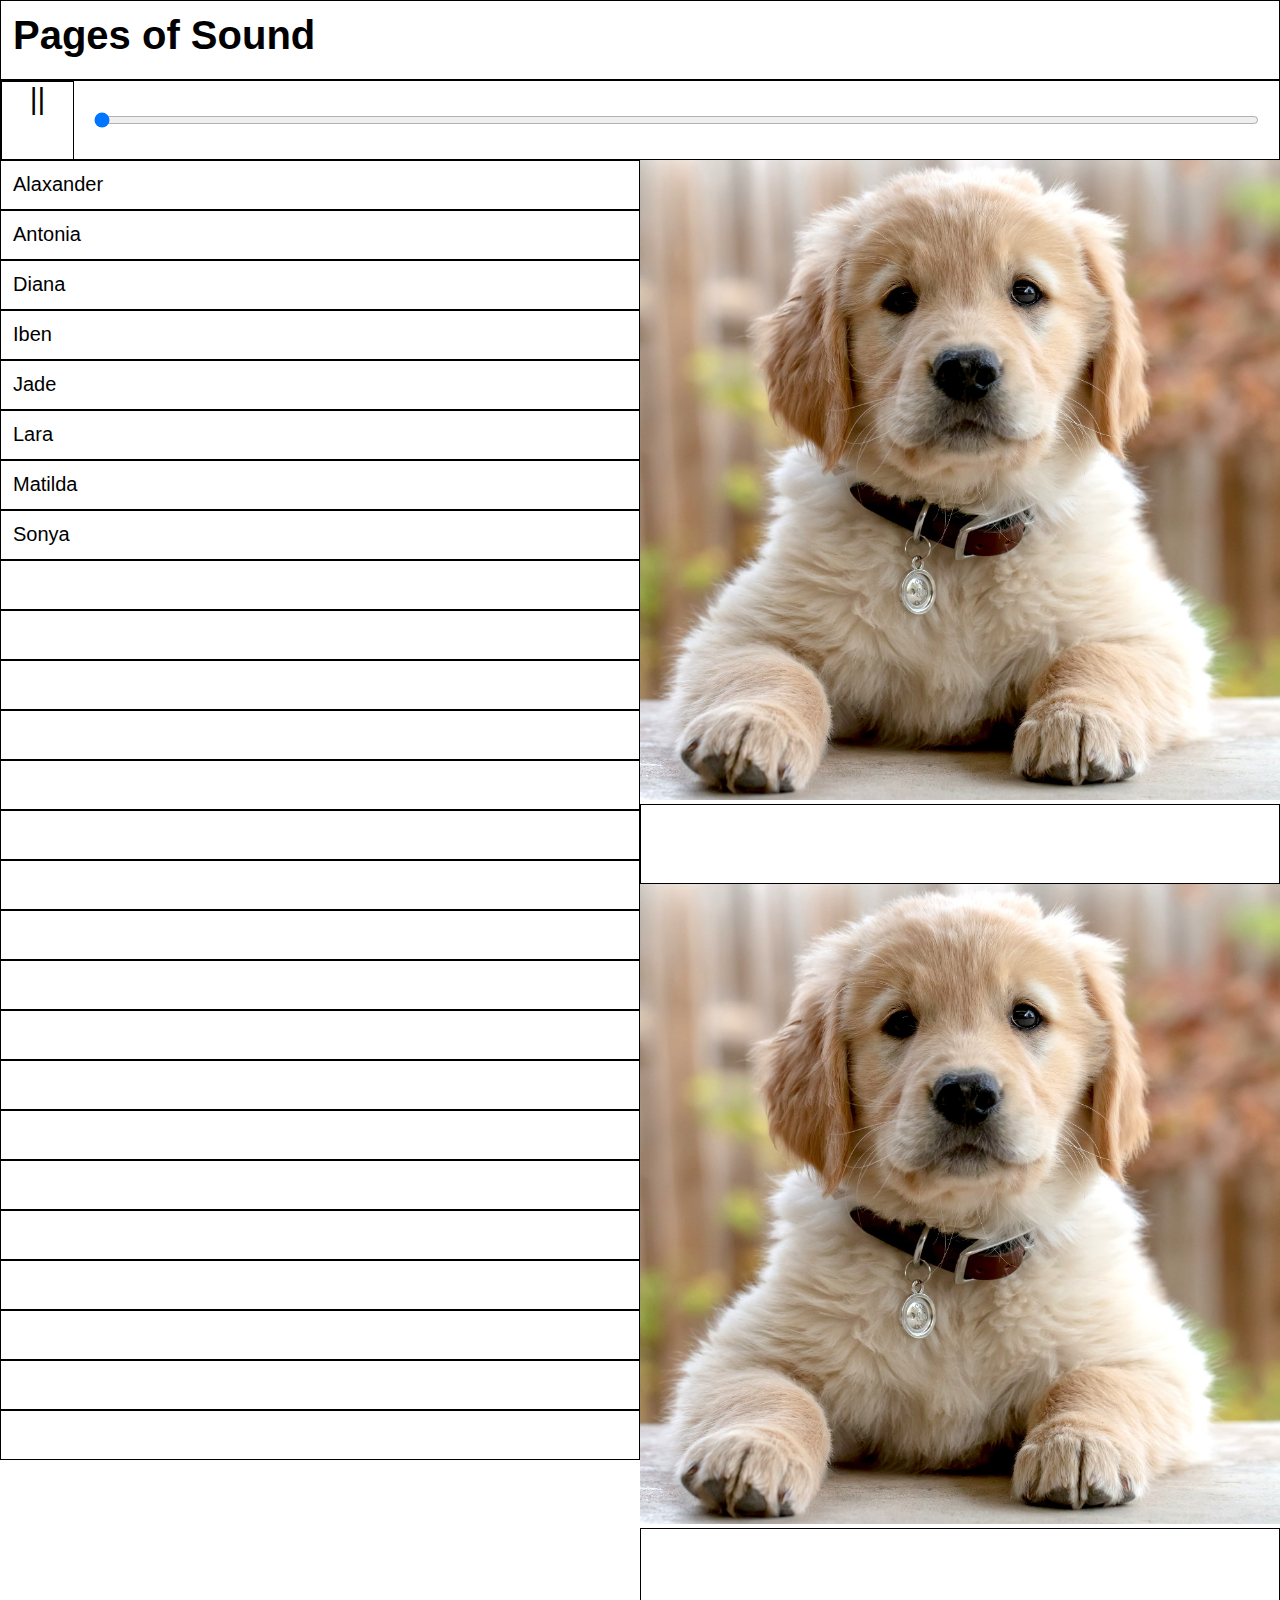
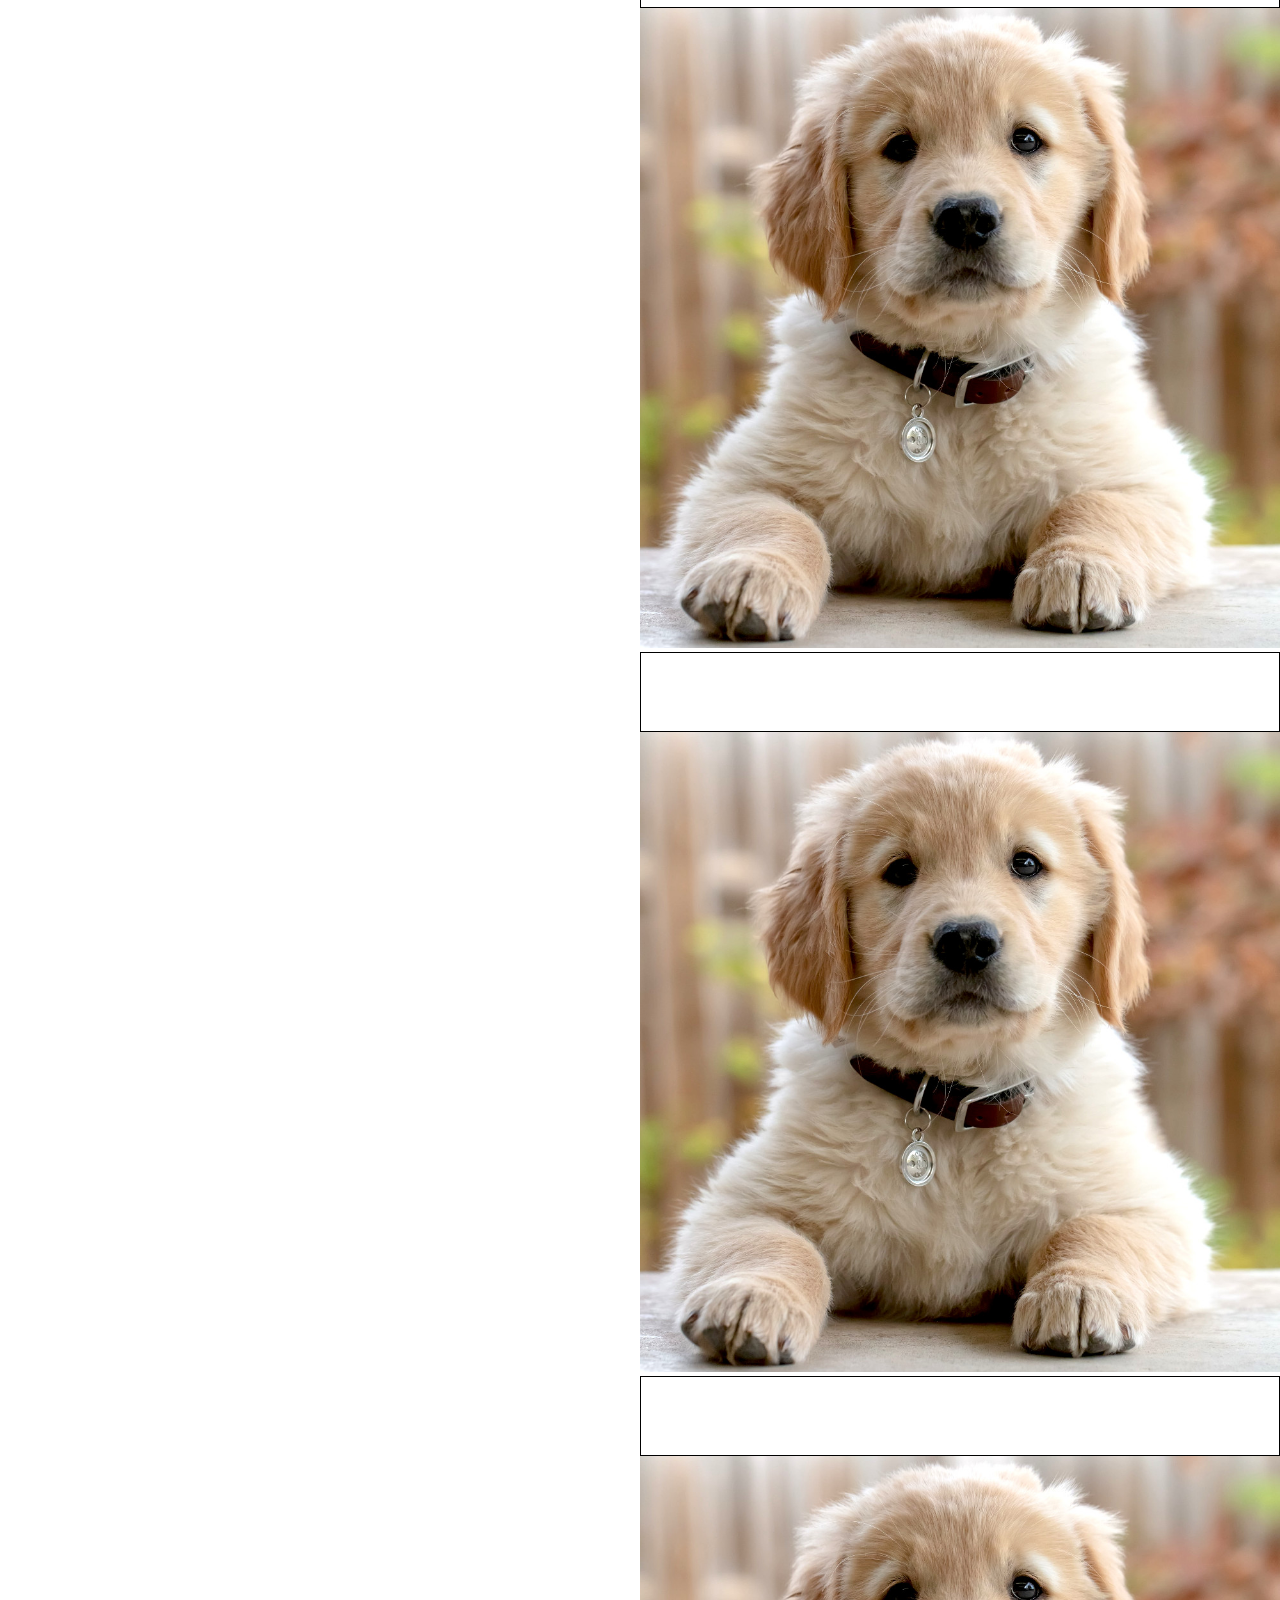
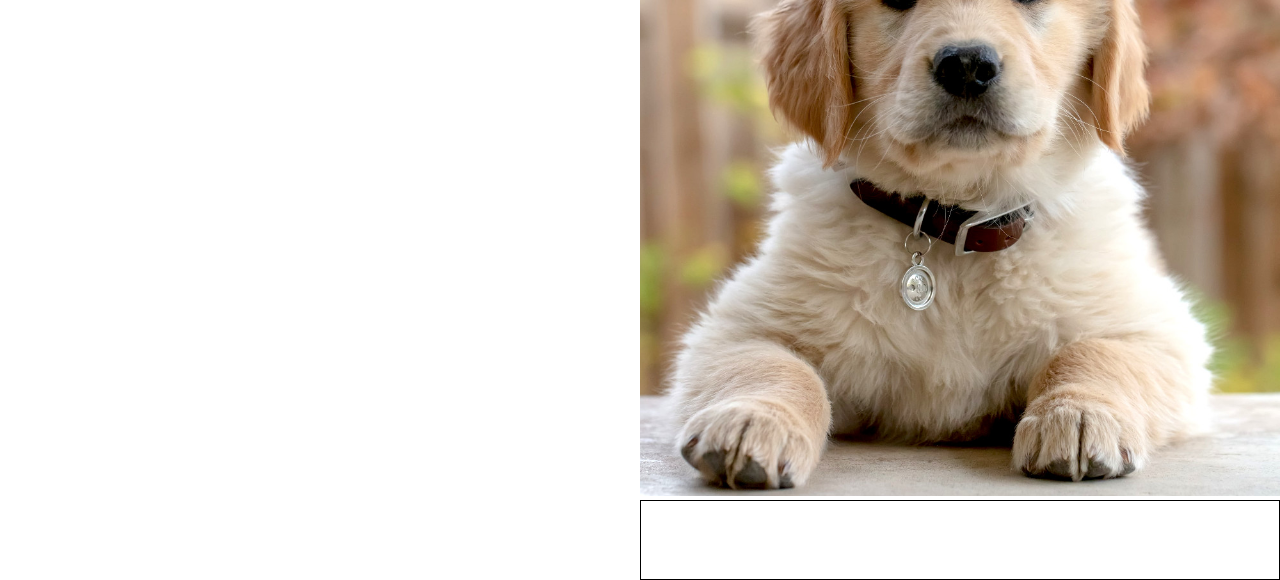
==== Leon preview/index.html @ 153e3696 "uploading leon version" ====
<!DOCTYPE html>
<html lang="en">

<head>
    <meta charset="UTF-8">
    <meta http-equiv="X-UA-Compatible" content="IE=edge">
    <meta name="viewport" content="width=device-width, initial-scale=1.0">
    <title>Document</title>

    <style>
        * {
            box-sizing: border-box;
        }

        body {
            margin: 0px;
            font-family: sans-serif;
            display: flex;
            flex-direction: column;
        }

        header {
            display: flex;
            flex-direction: column;
            position: fixed;
            width: 100%;
            background-color: white;
        }

        .box {
            border: 1px solid black;
            height: 80px;
        }

        .title {
            padding: 12px;
            height: 80px;
            width: 100%;
            font-size: 40px;
            font-weight: bold;
        }

        .player {
            height: 80px;
            width: 100%;
            font-size: 30px;
            display: flex;
            flex-direction: row;
        }

        .player .playpause {
            height: 80px;
            width: 80px;
            text-align: center;
        }

        .player .slider {
            margin: auto;
            margin-left: 20px;
            margin-right: 20px;
            width: 100%;
        }

        .main {
            margin-top: 160px;
            display: flex;
            flex-direction: row;
        }

        .main .names {
            position: fixed;
            width: 50%;
            height: 500px;
            display: flex;
            flex-direction: row;
            /* background-color: blueviolet; */
        }

        .main .names .row {
            width: 50%;
        }

        .main .names .row .name {
            padding: 12px;
            font-size: 20px;
            height: 50px;
        }

        .main .podcasts {
            position: absolute;
            right: 0px;
            width: 50%;
        }

        .main .podcasts .cover {
            width: 100%;
            height: auto;
        }

        @media (max-width: 1400px) {
            .main .names {
            position: static;
            width: 100%;
            flex-direction: column;
        }
        }
    </style>
</head>

<body>
    <header>
        <div class="title box">Pages of Sound</div>
        <div class="player box">
            <div class="playpause box">||</div>
            <input type="range" min="0" max="100" value="0" class="slider">
        </div>
    </header>
    
    <div class="main">
        <div class="names">
            <div class="row">
                <div class="name box">Alaxander</div>
                <div class="name box">Antonia</div>
                <div class="name box">Diana</div>
                <div class="name box">Iben</div>
                <div class="name box">Jade</div>
                <div class="name box">Lara</div>
                <div class="name box">Matilda</div>
                <div class="name box">Sonya</div>
                <div class="name box"></div>
                <div class="name box"></div>
                <div class="name box"></div>
                <div class="name box"></div>
                <div class="name box"></div>
            </div>
            <div class="row">
                <div class="name box"></div>
                <div class="name box"></div>
                <div class="name box"></div>
                <div class="name box"></div>
                <div class="name box"></div>
                <div class="name box"></div>
                <div class="name box"></div>
                <div class="name box"></div>
                <div class="name box"></div>
                <div class="name box"></div>
                <div class="name box"></div>
                <div class="name box"></div>
                <div class="name box"></div>
            </div>
        </div>
        <div class="podcasts">
            <img class="cover" src="./leon/cover_1.jpg" alt="">
            <div class="podcastname box"></div>
            <img class="cover" src="./leon/cover_1.jpg" alt="">
            <div class="podcastname box"></div>
            <img class="cover" src="./leon/cover_1.jpg" alt="">
            <div class="podcastname box"></div>
            <img class="cover" src="./leon/cover_1.jpg" alt="">
            <div class="podcastname box"></div>
            <img class="cover" src="./leon/cover_1.jpg" alt="">
            <div class="podcastname box"></div>
        </div>
    </div>
</body>

</html>
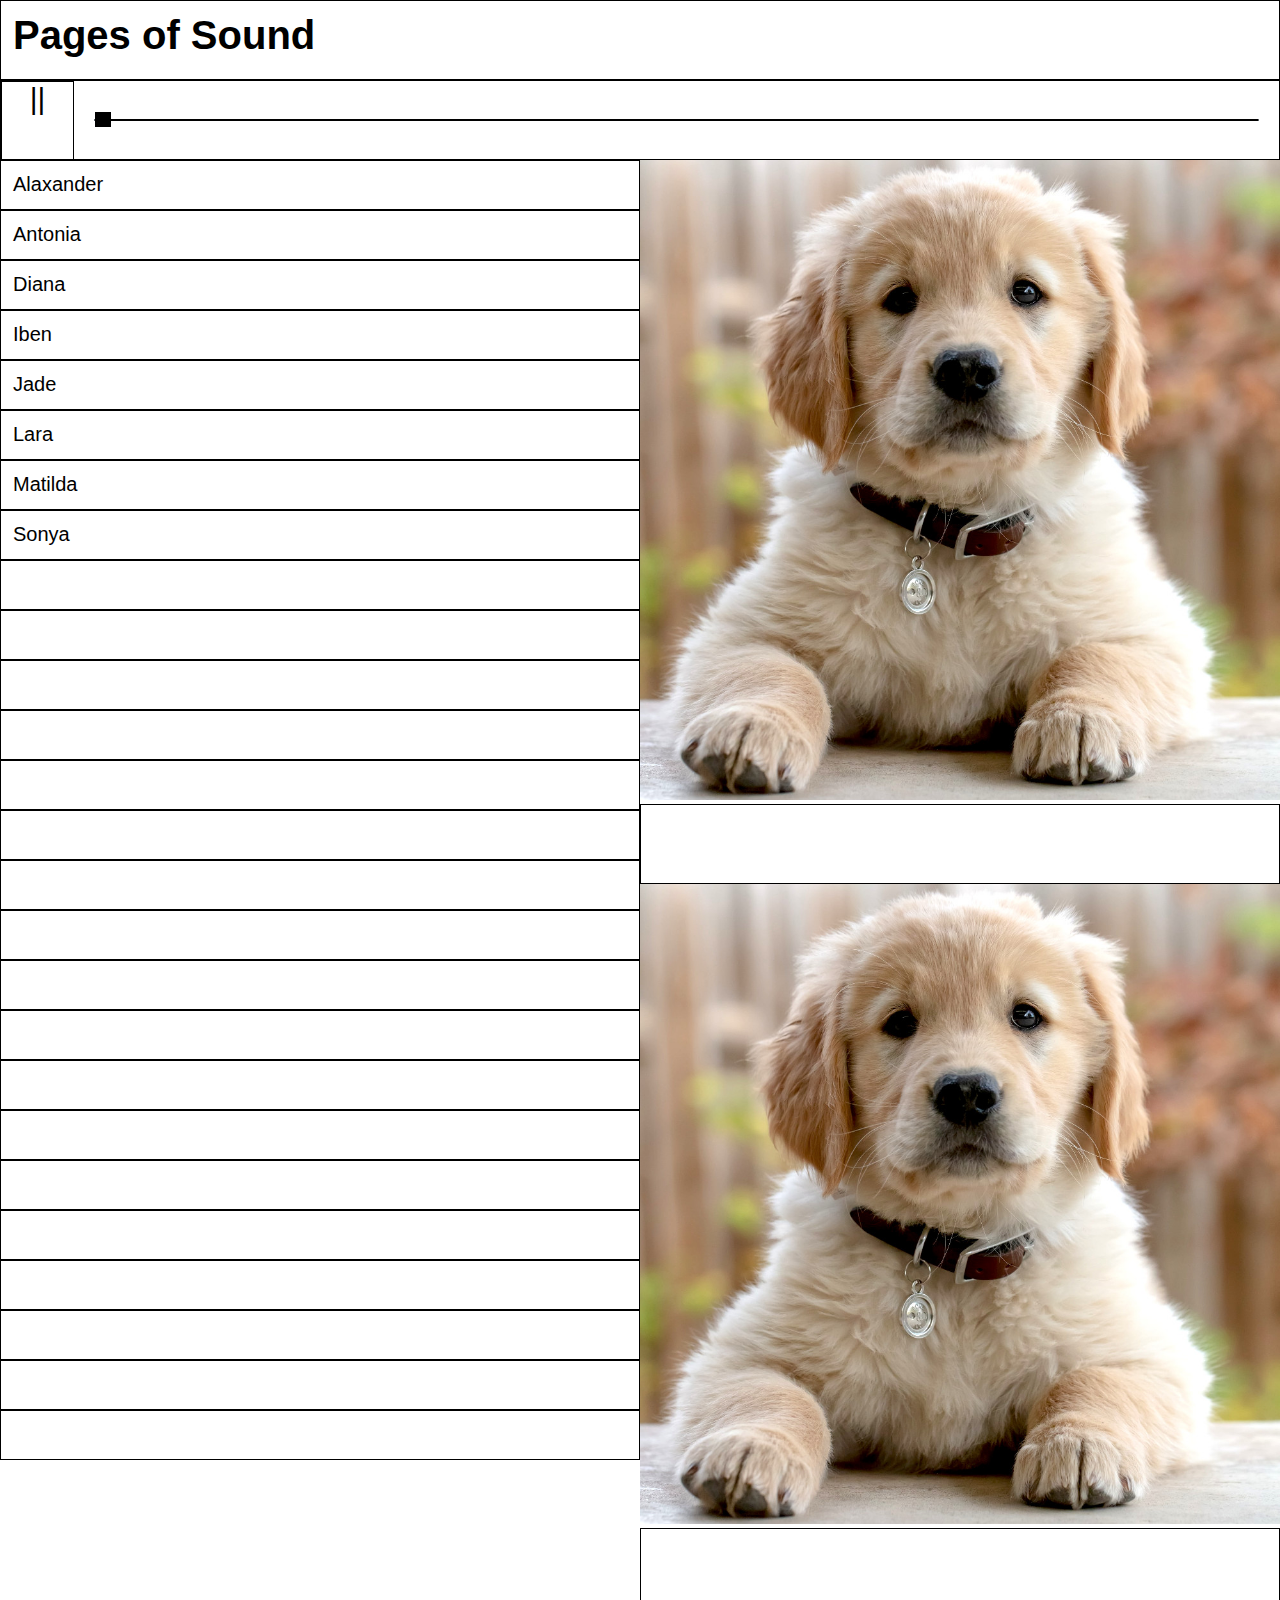
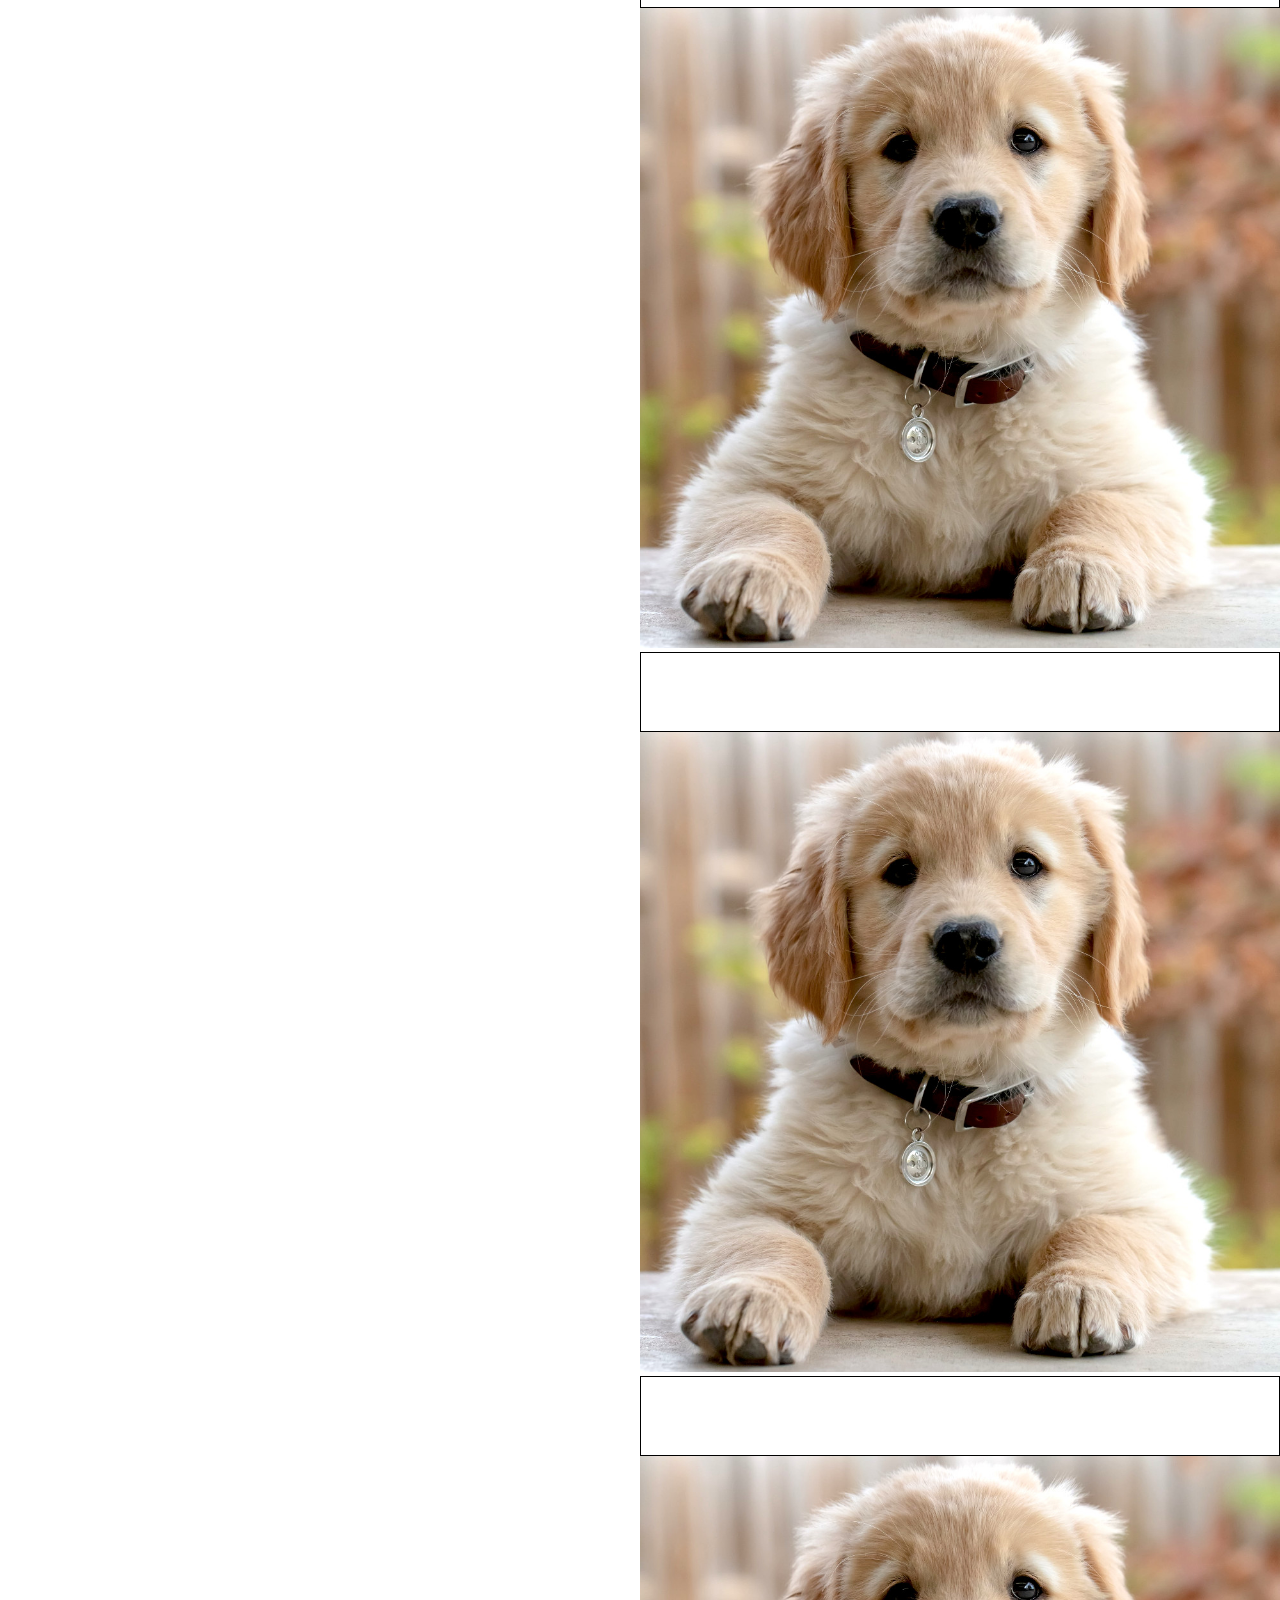
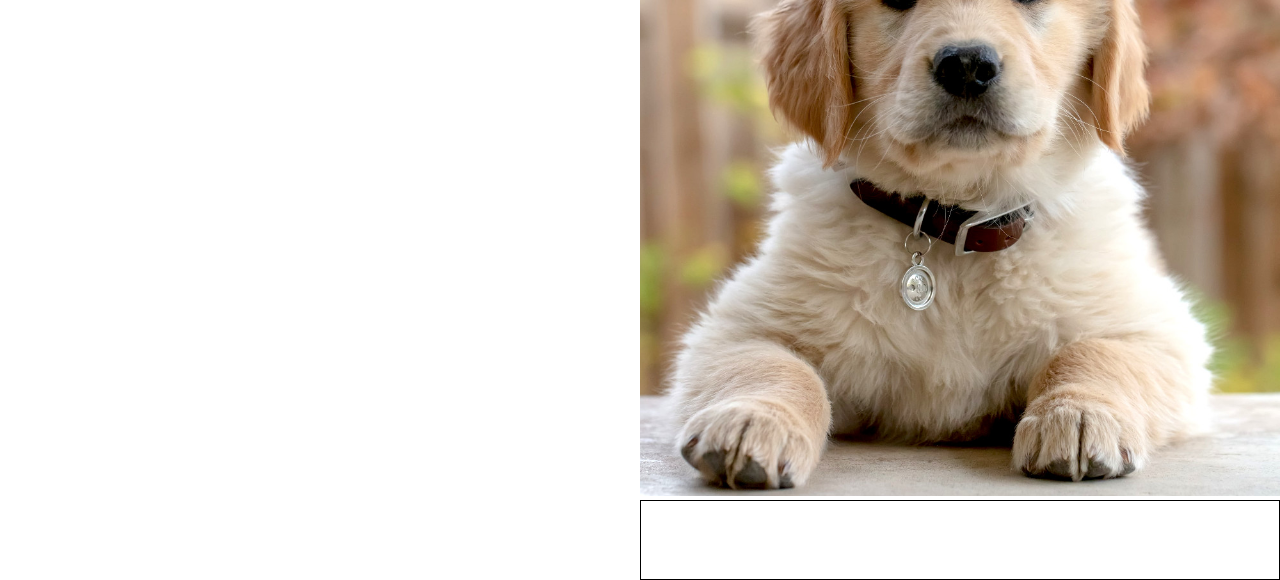
==== commit 4bb8e2d1: "input styling suggestion" ====
--- a/Leon preview/index.html
+++ b/Leon preview/index.html
@@ -2,166 +2,268 @@
 <html lang="en">
 
 <head>
-    <meta charset="UTF-8">
-    <meta http-equiv="X-UA-Compatible" content="IE=edge">
-    <meta name="viewport" content="width=device-width, initial-scale=1.0">
-    <title>Document</title>
-
-    <style>
-        * {
-            box-sizing: border-box;
-        }
-
-        body {
-            margin: 0px;
-            font-family: sans-serif;
-            display: flex;
-            flex-direction: column;
-        }
-
-        header {
-            display: flex;
-            flex-direction: column;
-            position: fixed;
-            width: 100%;
-            background-color: white;
-        }
-
-        .box {
-            border: 1px solid black;
-            height: 80px;
-        }
-
-        .title {
-            padding: 12px;
-            height: 80px;
-            width: 100%;
-            font-size: 40px;
-            font-weight: bold;
-        }
-
-        .player {
-            height: 80px;
-            width: 100%;
-            font-size: 30px;
-            display: flex;
-            flex-direction: row;
-        }
-
-        .player .playpause {
-            height: 80px;
-            width: 80px;
-            text-align: center;
-        }
-
-        .player .slider {
-            margin: auto;
-            margin-left: 20px;
-            margin-right: 20px;
-            width: 100%;
-        }
-
-        .main {
-            margin-top: 160px;
-            display: flex;
-            flex-direction: row;
-        }
-
-        .main .names {
-            position: fixed;
-            width: 50%;
-            height: 500px;
-            display: flex;
-            flex-direction: row;
-            /* background-color: blueviolet; */
-        }
-
-        .main .names .row {
-            width: 50%;
-        }
-
-        .main .names .row .name {
-            padding: 12px;
-            font-size: 20px;
-            height: 50px;
-        }
-
-        .main .podcasts {
-            position: absolute;
-            right: 0px;
-            width: 50%;
-        }
-
-        .main .podcasts .cover {
-            width: 100%;
-            height: auto;
-        }
-
-        @media (max-width: 1400px) {
-            .main .names {
-            position: static;
-            width: 100%;
-            flex-direction: column;
-        }
-        }
-    </style>
+  <meta charset="UTF-8">
+  <meta http-equiv="X-UA-Compatible" content="IE=edge">
+  <meta name="viewport" content="width=device-width, initial-scale=1.0">
+  <title>Document</title>
+
+  <style>
+    input[type=range] {
+      width: 100%;
+      margin: 7.5px 0;
+      background-color: transparent;
+      -webkit-appearance: none;
+    }
+
+    input[type=range]:focus {
+      outline: none;
+    }
+
+    input[type=range]::-webkit-slider-runnable-track {
+      background: #3071a9;
+      border: 0.2px solid #010101;
+      border-radius: 1.3px;
+      width: 100%;
+      height: 0px;
+      cursor: pointer;
+    }
+
+    input[type=range]::-webkit-slider-thumb {
+      margin-top: -7.7px;
+      width: 16px;
+      height: 15px;
+      background: #000000;
+      border: 0;
+      cursor: pointer;
+      -webkit-appearance: none;
+    }
+
+    input[type=range]:focus::-webkit-slider-runnable-track {
+      background: #3781c1;
+    }
+
+    input[type=range]::-moz-range-track {
+      background: #3071a9;
+      border: 0.2px solid #010101;
+      border-radius: 1.3px;
+      width: 100%;
+      height: 0px;
+      cursor: pointer;
+    }
+
+    input[type=range]::-moz-range-thumb {
+      width: 16px;
+      height: 15px;
+      background: #000000;
+      border: 0;
+      cursor: pointer;
+    }
+
+    input[type=range]::-ms-track {
+      background: transparent;
+      border-color: transparent;
+      border-width: 11px 0;
+      color: transparent;
+      width: 100%;
+      height: 0px;
+      cursor: pointer;
+    }
+
+    input[type=range]::-ms-fill-lower {
+      background: #296191;
+      border: 0.2px solid #010101;
+      border-radius: 2.6px;
+    }
+
+    input[type=range]::-ms-fill-upper {
+      background: #3071a9;
+      border: 0.2px solid #010101;
+      border-radius: 2.6px;
+    }
+
+    input[type=range]::-ms-thumb {
+      width: 16px;
+      height: 15px;
+      background: #000000;
+      border: 0;
+      cursor: pointer;
+      margin-top: 0px;
+      /*Needed to keep the Edge thumb centred*/
+    }
+
+    input[type=range]:focus::-ms-fill-lower {
+      background: #3071a9;
+    }
+
+    input[type=range]:focus::-ms-fill-upper {
+      background: #3781c1;
+    }
+
+    /*TODO: Use one of the selectors from https://stackoverflow.com/a/20541859/7077589 and figure out
+how to remove the virtical space around the range input in IE*/
+    @supports (-ms-ime-align:auto) {
+
+      /* Pre-Chromium Edge only styles, selector taken from hhttps://stackoverflow.com/a/32202953/7077589 */
+      input[type=range] {
+        margin: 0;
+        /*Edge starts the margin from the thumb, not the track as other browsers do*/
+      }
+    }
+
+    * {
+      box-sizing: border-box;
+    }
+
+    body {
+      margin: 0px;
+      font-family: sans-serif;
+      display: flex;
+      flex-direction: column;
+    }
+
+    header {
+      display: flex;
+      flex-direction: column;
+      position: fixed;
+      width: 100%;
+      background-color: white;
+    }
+
+    .box {
+      border: 1px solid black;
+      height: 80px;
+    }
+
+    .title {
+      padding: 12px;
+      height: 80px;
+      width: 100%;
+      font-size: 40px;
+      font-weight: bold;
+    }
+
+    .player {
+      height: 80px;
+      width: 100%;
+      font-size: 30px;
+      display: flex;
+      flex-direction: row;
+    }
+
+    .player .playpause {
+      height: 80px;
+      width: 80px;
+      text-align: center;
+    }
+
+    .player .slider {
+      margin: auto;
+      margin-left: 20px;
+      margin-right: 20px;
+      width: 100%;
+    }
+
+    .main {
+      margin-top: 160px;
+      display: flex;
+      flex-direction: row;
+    }
+
+    .main .names {
+      position: fixed;
+      width: 50%;
+      height: 500px;
+      display: flex;
+      flex-direction: row;
+      /* background-color: blueviolet; */
+    }
+
+    .main .names .row {
+      width: 50%;
+    }
+
+    .main .names .row .name {
+      padding: 12px;
+      font-size: 20px;
+      height: 50px;
+    }
+
+    .main .podcasts {
+      position: absolute;
+      right: 0px;
+      width: 50%;
+    }
+
+    .main .podcasts .cover {
+      width: 100%;
+      height: auto;
+    }
+
+    @media (max-width: 1400px) {
+      .main .names {
+        position: static;
+        width: 100%;
+        flex-direction: column;
+      }
+    }
+  </style>
 </head>
 
 <body>
-    <header>
-        <div class="title box">Pages of Sound</div>
-        <div class="player box">
-            <div class="playpause box">||</div>
-            <input type="range" min="0" max="100" value="0" class="slider">
-        </div>
-    </header>
-    
-    <div class="main">
-        <div class="names">
-            <div class="row">
-                <div class="name box">Alaxander</div>
-                <div class="name box">Antonia</div>
-                <div class="name box">Diana</div>
-                <div class="name box">Iben</div>
-                <div class="name box">Jade</div>
-                <div class="name box">Lara</div>
-                <div class="name box">Matilda</div>
-                <div class="name box">Sonya</div>
-                <div class="name box"></div>
-                <div class="name box"></div>
-                <div class="name box"></div>
-                <div class="name box"></div>
-                <div class="name box"></div>
-            </div>
-            <div class="row">
-                <div class="name box"></div>
-                <div class="name box"></div>
-                <div class="name box"></div>
-                <div class="name box"></div>
-                <div class="name box"></div>
-                <div class="name box"></div>
-                <div class="name box"></div>
-                <div class="name box"></div>
-                <div class="name box"></div>
-                <div class="name box"></div>
-                <div class="name box"></div>
-                <div class="name box"></div>
-                <div class="name box"></div>
-            </div>
-        </div>
-        <div class="podcasts">
-            <img class="cover" src="./leon/cover_1.jpg" alt="">
-            <div class="podcastname box"></div>
-            <img class="cover" src="./leon/cover_1.jpg" alt="">
-            <div class="podcastname box"></div>
-            <img class="cover" src="./leon/cover_1.jpg" alt="">
-            <div class="podcastname box"></div>
-            <img class="cover" src="./leon/cover_1.jpg" alt="">
-            <div class="podcastname box"></div>
-            <img class="cover" src="./leon/cover_1.jpg" alt="">
-            <div class="podcastname box"></div>
-        </div>
+  <header>
+    <div class="title box">Pages of Sound</div>
+    <div class="player box">
+      <div class="playpause box">||</div>
+      <input type="range" min="0" max="100" value="0" class="slider">
     </div>
+  </header>
+
+  <div class="main">
+    <div class="names">
+      <div class="row">
+        <div class="name box">Alaxander</div>
+        <div class="name box">Antonia</div>
+        <div class="name box">Diana</div>
+        <div class="name box">Iben</div>
+        <div class="name box">Jade</div>
+        <div class="name box">Lara</div>
+        <div class="name box">Matilda</div>
+        <div class="name box">Sonya</div>
+        <div class="name box"></div>
+        <div class="name box"></div>
+        <div class="name box"></div>
+        <div class="name box"></div>
+        <div class="name box"></div>
+      </div>
+      <div class="row">
+        <div class="name box"></div>
+        <div class="name box"></div>
+        <div class="name box"></div>
+        <div class="name box"></div>
+        <div class="name box"></div>
+        <div class="name box"></div>
+        <div class="name box"></div>
+        <div class="name box"></div>
+        <div class="name box"></div>
+        <div class="name box"></div>
+        <div class="name box"></div>
+        <div class="name box"></div>
+        <div class="name box"></div>
+      </div>
+    </div>
+    <div class="podcasts">
+      <img class="cover" src="./leon/cover_1.jpg" alt="">
+      <div class="podcastname box"></div>
+      <img class="cover" src="./leon/cover_1.jpg" alt="">
+      <div class="podcastname box"></div>
+      <img class="cover" src="./leon/cover_1.jpg" alt="">
+      <div class="podcastname box"></div>
+      <img class="cover" src="./leon/cover_1.jpg" alt="">
+      <div class="podcastname box"></div>
+      <img class="cover" src="./leon/cover_1.jpg" alt="">
+      <div class="podcastname box"></div>
+    </div>
+  </div>
 </body>
 
 </html>